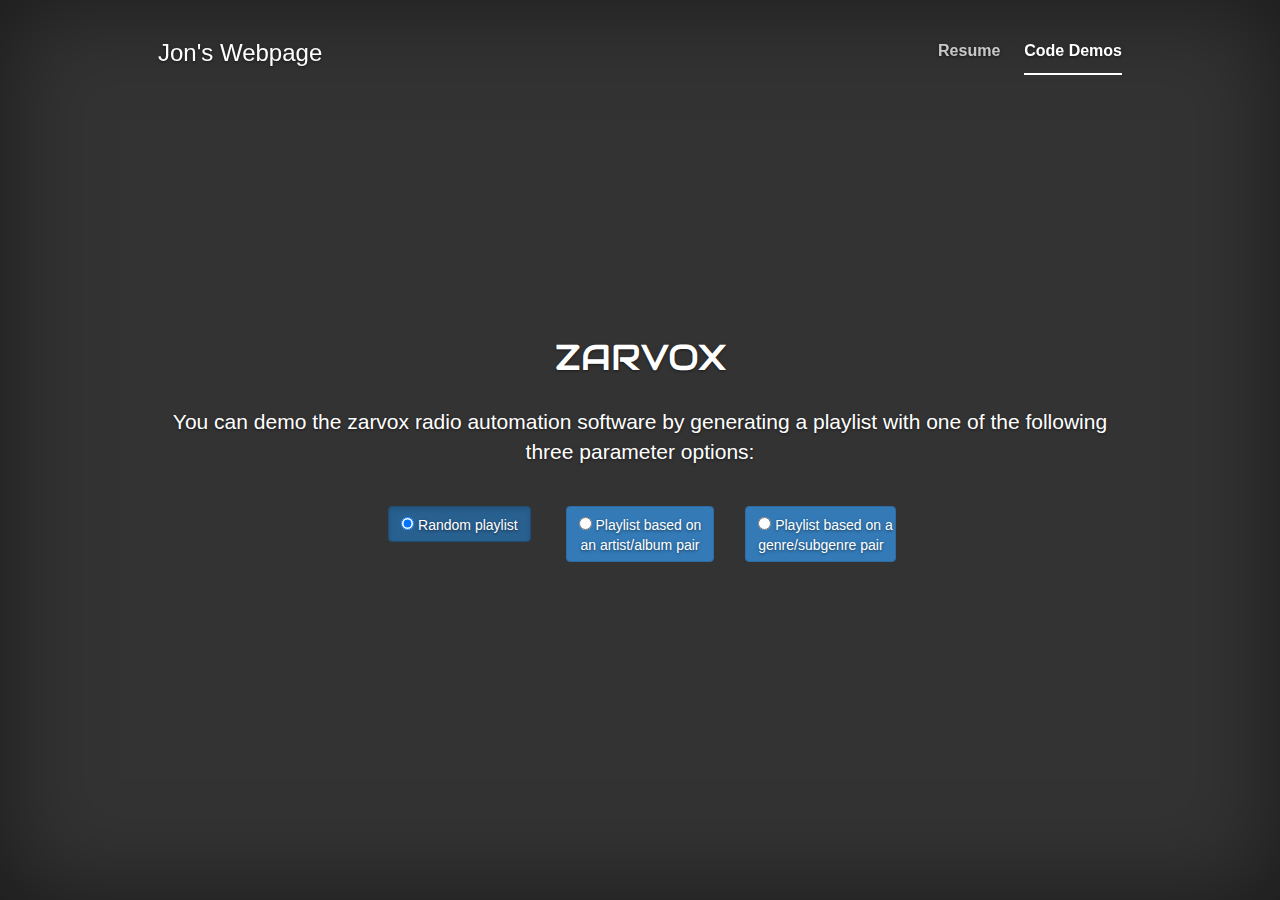
==== zarvox/index.html @ cf875658 "working on playlist showing" ====
<!DOCTYPE html>
<html lang="en">
	<head>
		<meta charset="utf-8"/>
		<meta http-equiv="X-UA-Compatible" content="IE=edge">
		<meta name="viewport" content="width=device-width, initial-scale=1">
	    <meta name="description" content="Zarvox Automated DJ Demo">
	    <meta name="author" content="Jon Sims">
	    <link rel="icon" href="../favicon.ico" />


		<title>Zarvox</title>
		<link href="../css/bootstrap.min.css" rel="stylesheet">
		<link href='https://fonts.googleapis.com/css?family=Audiowide' rel='stylesheet' type='text/css'>
		<link href="../css/cover.css" rel="stylesheet">
		<link href="../css/bootstrap-combobox.css" rel="stylesheet">
		<script type="text/javascript" src="../js/jquery-1.12.0.min.js"></script>
		<script type="text/javascript" src="../js/bootstrap-combobox.js"></script>


	    <!-- HTML5 shim and Respond.js for IE8 support of HTML5 elements and media queries -->
	    <!-- WARNING: Respond.js doesn't work if you view the page via file:// -->
	    <!--[if lt IE 9]>
	      <script src="https://oss.maxcdn.com/html5shiv/3.7.2/html5shiv.min.js"></script>
	      <script src="https://oss.maxcdn.com/respond/1.4.2/respond.min.js"></script>
	    <![endif]-->
    </script>
	</head>
	<body>


	    <div class="site-wrapper">

	      <div class="site-wrapper-inner">

	        <div class="cover-container">

	          <div class="masthead clearfix">
	            <div class="inner">
	              <h3 class="masthead-brand">Jon's Webpage</h3>
	              <nav>
	                <ul class="nav masthead-nav">
	                  <li><a href="/index.html">Resume</a></li>
	                  <li class="active"><a href="#">Code Demos</a></li>
	                </ul>
	              </nav>
	            </div>
	          </div>

	          <div class="inner cover" id="zarv">
	            <h1 style="font-family: 'Audiowide', cursive, Veranda, serif;">ZARVOX</h1> <br>
	            <div id="zarv-good" style="display:none">
					<p class="lead">
						You can demo the zarvox radio automation software by generating a playlist with one of the following three parameter options:
					</p>
					<br>
					<div class="row">
						<div class="btn-group" data-toggle="buttons">  
							<div class="col-md-4">
								<label id="option1" class="btn btn-primary active">    
									<input id="option1-button" type="radio" name="options"  autocomplete="off" checked> Random playlist  
								</label>
							</div>  
							<div class="col-md-4">
								<label id="option3" class="btn btn-primary">    
									<input  id="option3-button"type="radio" name="options" autocomplete="off"> Playlist based on<br>an artist/album pair
								</label>
							</div>
							<div class="col-md-4">
								<label id="option2" class="btn btn-primary">    
									<input id="option2-button" type="radio" name="options" autocomplete="off"> Playlist based on a<br>genre/subgenre pair
								</label>
							</div>  
						</div>
					</div>
					<br>
					<div class="row" id="adOptions" style="display:none"> 
						<p class="lead">Additional options:</p>
						<br>
						<form class="form"> 
							<div class="form-group"> 
								<div class="col-md-6"> 
									<label class="control-label" id="adOption1Label">lol</label>
									<select class="combobox input-large form-control" id="adOption1">  
            						</select>
								</div>
							</div> 
							<div class="form-group"> 
								<div class="col-md-6"> 
									<label class="control-label" id="adOption2Label">lllooll</label>
									<select class="combobox input-large form-control" id="adOption2"> 
           							</select> 
								</div>
							</div> 
						</form>
					</div>
				</div>
				<div id="zarv-meh" style="display:none">
					<p class="lead">
						Error with demo: another user is currently generating a playlist with Zarvox. Due to this project not yet being completely implemented, such that multiple instances can be run by one person's credentials, we cannot currently let multiple playlists be generated at once. However, you can look at their playlist being generated <a href='playlist.html'>here.</a>
					</p>
				</div>
				<div id="zarv-bad" style="display:none">
					<p class="lead" >
						Error with Zarvox program; contact Jon for questions.
					</p>
				</div>
				
	          </div>

	          <!-- <div class="mastfoot">
	            <div class="inner">
	              <p></p>
	            </div>
	          </div> -->

	        </div>

	      </div>

	    </div>

		<script type="text/javascript">
			var adOptionsData = [];
			var termOut;

		    dealWithCSV = function(data){
				var dataStr = new String(data);
				var lines = dataStr.split(/\n/).filter( function(str) {
					return str.length>3; });
				var db = [];
				lines.forEach( function(line) {
					newline = line.split(',');
					if (!(newline[0] in db))
						db[newline[0]] = []
					db[newline[0]].push(newline.splice(1))
				});
				adOptionsData.push(db);
			}

			$.get('./zarvox_term.out', {},
			  	function(data){
				    var dataStr = new String(data);
				    termOut = dataStr.split(/\n/).filter(function(str){
				    	return str.length>3; } );

				    var start;
				    var end;
				    if (isNaN(termOut[0]))
					    start = new Date(0);
					else
						start = new Date(parseInt(termOut[0]));
				    if (isNaN(termOut.slice(-1)[0]))
					    end = new Date(0);
					else
						end = new Date(parseInt(termOut.slice(-1)[0]));

				    if (start.getFullYear() > 2015) {
				    	if (end.getFullYear() > 2015) {
							$.get('./albums.csv', {}, dealWithCSV, 'text text');
							$.get('./subgenres.csv', {}, dealWithCSV, 'text text');
				    		$("#zarv-good").toggle();
							$(document).ready(function () {
				    			$('.combobox').combobox({bsVersion: '3'});
				    		});
				    		var adOptionsKeys = [["an Artist", "a Genre"], ["an Album", "a Subgenre"]]
				    		optChange1 = function(i) {
				    			var $dropdown = $("#adOption1");
								$dropdown.empty();
								$dropdown.append($('<option selected="selected"></option>').val("").html("Select "+adOptionsKeys[0][i]));

								Object.keys(adOptionsData[i]).forEach(function(key) {
									$dropdown.append($('<option></option>').val(key).html(key));
								});

					    		$('#adOption1').combobox('refresh');
				    		}
							optChange2 = function(i) {
								var $dropdown = $("#adOption1");							
								var key = $dropdown.val();

								var $secondChoice = $("#adOption2");
								$secondChoice.empty();
								$secondChoice.append($('<option selected="selected"></option>').val("").html("Select "+adOptionsKeys[1][i]));

								if (key in adOptionsData[i]) {
									adOptionsData[i][key].forEach( function(value) {
										$secondChoice.append($('<option></option>').val(value[1]).html(value[0]));
									});
								}

					    		$('#adOption2').combobox('refresh');
							}
							optChange2Albums = function(){
								optChange2(0);
							}
							optChange2Subgenres = function(){
								optChange2(1);
							}

				    		$( "#option1-button" ).click(function() {
				    			if ($("#adOptions").css("display") !== "none"){
				    				$("#adOptions").toggle();}
								$("#option1").addClass("active");
								$("#option2").removeClass("active");
								$("#option3").removeClass("active");
							});
				    		$( "#option2-button" ).click(function() {
				    			if (! $("#option2").hasClass("active")) {
									$("#option2").addClass("active");
									$("#option1").removeClass("active");
									$("#option3").removeClass("active");
					    			if ($("#adOptions").css("display") === "none"){
					    				$("#adOptions").toggle();}
					    			$("#adOption1Label").html("Genre");
					    			$("#adOption2Label").html("Subgenre");
					    			optChange1(0);
									$("#adOption1").change(optChange2Albums);

								}	
							});
				    		$( "#option3-button" ).click(function() {
				    			if (! $("#option3").hasClass("active")) {
									$("#option3").addClass("active");
									$("#option2").removeClass("active");
									$("#option1").removeClass("active");
					    			if ($("#adOptions").css("display") === "none"){
					    				$("#adOptions").toggle();}
					    			$("#adOption1Label").html("Artist");
					    			$("#adOption2Label").html("Album");
					    			optChange1(1);
									$("#adOption1").change(optChange2Subgenres);
								}
							});
							
				    	}
				    	else {
				    		$("#zarv-meh").toggle();
						}
				    }
				    else {
				    		$("#zarv-bad").toggle();

				    }
			}, 'text text');
		</script>

	</body>
</html>
---- css/cover.css ----
/*
 * Globals
 */

/* Links */
a,
a:focus,
a:hover {
  color: #fff;
}

/* Custom default button */
.btn-default,
.btn-default:hover,
.btn-default:focus {
  color: #333;
  text-shadow: none; /* Prevent inheritence from `body` */
  background-color: #fff;
  border: 1px solid #fff;
}


/*
 * Base structure
 */

html,
body {
  height: 100%;
  background-color: #333;
}
body {
  color: #fff;
  text-align: center;
  text-shadow: 0 1px 3px rgba(0,0,0,.5);
}

/* Extra markup and styles for table-esque vertical and horizontal centering */
.site-wrapper {
  display: table;
  width: 100%;
  height: 100%; /* For at least Firefox */
  min-height: 100%;
  -webkit-box-shadow: inset 0 0 100px rgba(0,0,0,.5);
          box-shadow: inset 0 0 100px rgba(0,0,0,.5);
}
.site-wrapper-inner {
  display: table-cell;
  vertical-align: top;
}
.cover-container {
  margin-right: auto;
  margin-left: auto;
}

/* Padding for spacing */
.inner {
  padding: 30px;
}


/*
 * Header
 */
.masthead-brand {
  margin-top: 10px;
  margin-bottom: 10px;
}

.masthead-nav > li {
  display: inline-block;
}
.masthead-nav > li + li {
  margin-left: 20px;
}
.masthead-nav > li > a {
  padding-right: 0;
  padding-left: 0;
  font-size: 16px;
  font-weight: bold;
  color: #fff; /* IE8 proofing */
  color: rgba(255,255,255,.75);
  border-bottom: 2px solid transparent;
}
.masthead-nav > li > a:hover,
.masthead-nav > li > a:focus {
  background-color: transparent;
  border-bottom-color: #a9a9a9;
  border-bottom-color: rgba(255,255,255,.25);
}
.masthead-nav > .active > a,
.masthead-nav > .active > a:hover,
.masthead-nav > .active > a:focus {
  color: #fff;
  border-bottom-color: #fff;
}

@media (min-width: 768px) {
  .masthead-brand {
    float: left;
  }
  .masthead-nav {
    float: right;
  }
}


/*
 * Cover
 */

.cover {
  padding: 0 20px;
}
.cover .btn-lg {
  padding: 10px 20px;
  font-weight: bold;
}


/*
 * Footer
 */

.mastfoot {
  color: #999; /* IE8 proofing */
  color: rgba(255,255,255,.5);
}


/*
 * Affix and center
 */

@media (min-width: 768px) {
  /* Pull out the header and footer */
  .masthead {
    position: fixed;
    top: 0;
  }
  .mastfoot {
    position: fixed;
    bottom: 0;
  }
  /* Start the vertical centering */
  .site-wrapper-inner {
    vertical-align: middle;
  }
  /* Handle the widths */
  .masthead,
  .mastfoot,
  .cover-container {
    width: 100%; /* Must be percentage or pixels for horizontal alignment */
  }
}

@media (min-width: 880px) {
  .masthead,
  .mastfoot,
  .cover-container {
    width: 90%;
  }
}
@media (min-width: 992px) {
  .masthead,
  .mastfoot,
  .cover-container {
    width: 85%;
  }
}
@media (min-width: 1150px) {
  .masthead,
  .mastfoot,
  .cover-container {
    width: 80%;
  }
}
@media (min-width: 1500px) {
  .masthead,
  .mastfoot,
  .cover-container {
    width: 1200px;
  }
}
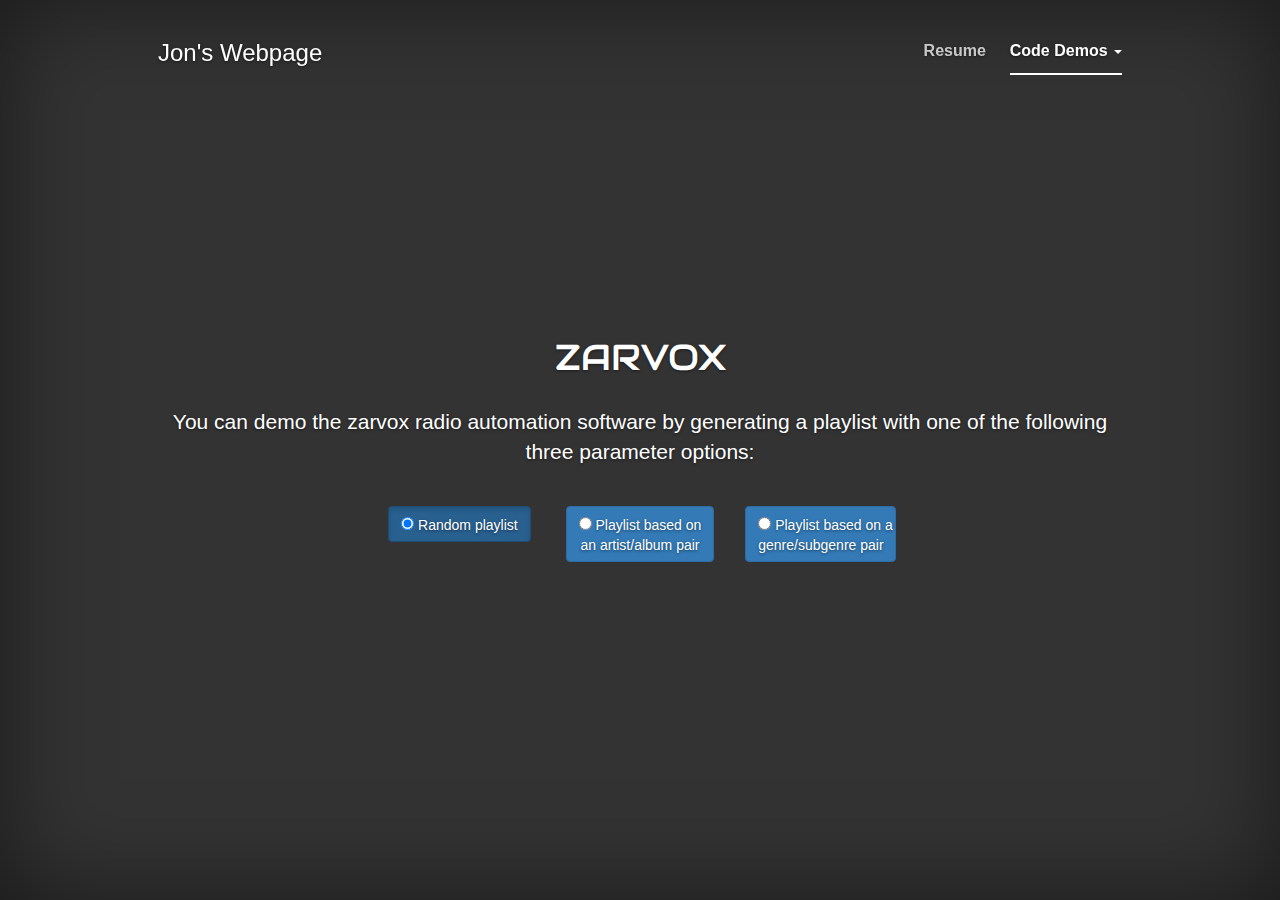
==== commit 7135b200: "working on navbar" ====
--- a/zarvox/index.html
+++ b/zarvox/index.html
@@ -11,12 +11,12 @@
 
 		<title>Zarvox</title>
 		<link href="../css/bootstrap.min.css" rel="stylesheet">
-		<link href='https://fonts.googleapis.com/css?family=Audiowide' rel='stylesheet' type='text/css'>
 		<link href="../css/cover.css" rel="stylesheet">
 		<link href="../css/bootstrap-combobox.css" rel="stylesheet">
 		<script type="text/javascript" src="../js/jquery-1.12.0.min.js"></script>
+		<script type="text/javascript" src="../js/bootstrap.js"></script>
 		<script type="text/javascript" src="../js/bootstrap-combobox.js"></script>
-
+		<link href='https://fonts.googleapis.com/css?family=Audiowide' rel='stylesheet' type='text/css'>
 
 	    <!-- HTML5 shim and Respond.js for IE8 support of HTML5 elements and media queries -->
 	    <!-- WARNING: Respond.js doesn't work if you view the page via file:// -->
@@ -41,7 +41,19 @@
 	              <nav>
 	                <ul class="nav masthead-nav">
 	                  <li><a href="/index.html">Resume</a></li>
-	                  <li class="active"><a href="#">Code Demos</a></li>
+	                  <li class="active dropdown">
+				          <a id="code-samps" data-target="#" data-toggle="dropdown"  aria-haspopup="true" aria-expanded="false">
+						    Code Demos
+						    <span class="caret"></span>
+						  </a>
+						  <ul class="dropdown-menu" aria-labelledby="code-samps">
+						    <li class="dropdown-item"><a href="/zarvox/index.html"> Zarvox Radio Automation </a></li>
+						    <li class="dropdown-item"><a href="http://eventi.pugetsound.edu"> Eventi: Campus Life Extended </a></li>
+  <li class="dropdown-divider"></li>
+						    <li class="dropdown-item"><a href="https://ups-off-campus-housing.herokuapp.com"> Off-Campus Housing Search </a></li>
+						    <li class="dropdown-item"><a href="/zarvox/playlist.html"> yolo </a></li>
+						  </ul>
+					  </li>	
 	                </ul>
 	              </nav>
 	            </div>
--- a/css/cover.css
+++ b/css/cover.css
@@ -94,6 +94,12 @@
   color: #fff;
   border-bottom-color: #fff;
 }
+.nav .open > a:focus {
+  background-color: inherit;
+}
+.dropdown:hover .dropdown-menu {
+display: block;
+}
 
 @media (min-width: 768px) {
   .masthead-brand {
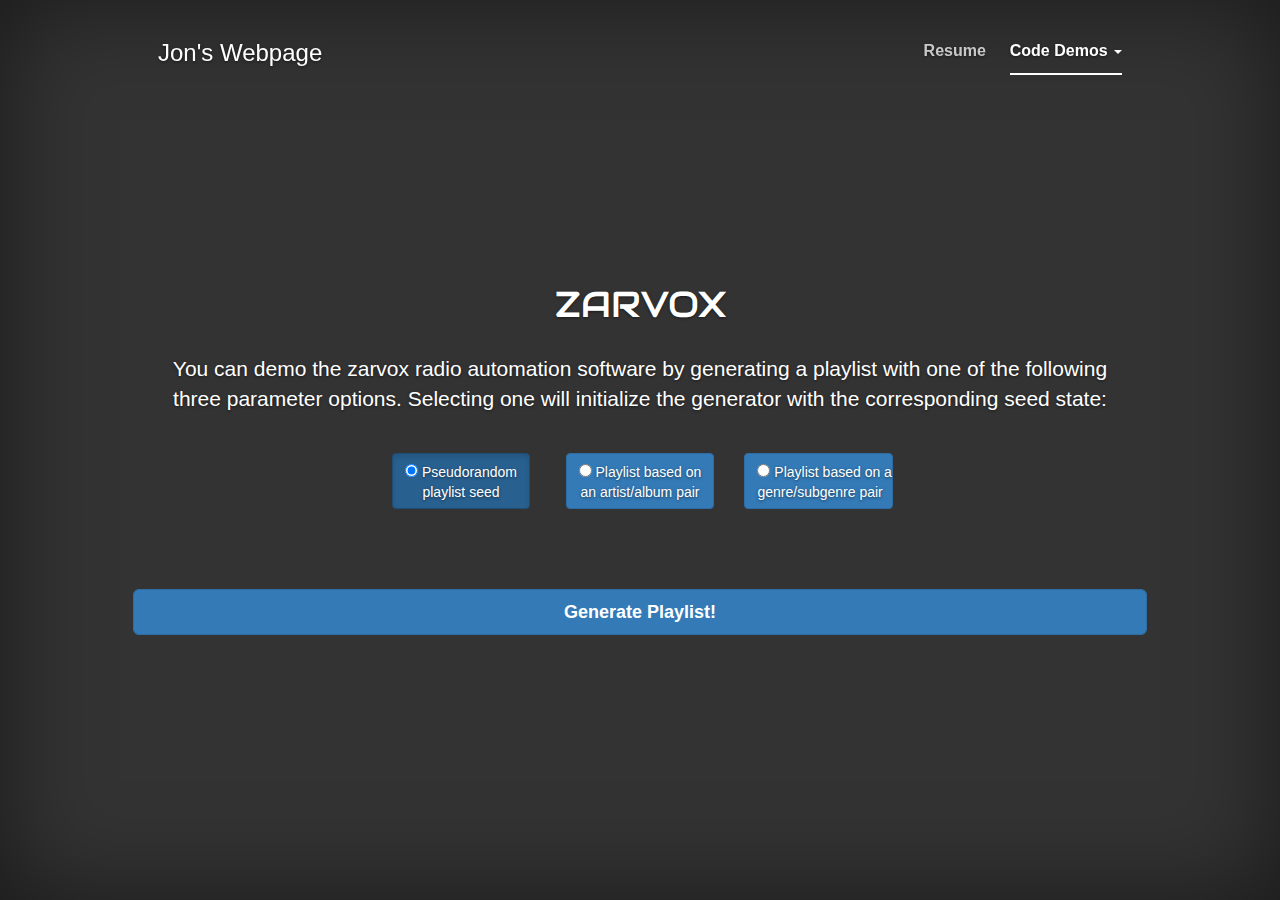
==== commit c3065d5e: "work on zarv, todo: website   finish navbar w/ resume .pdf .txt   download overrefract.php   work on" ====
--- a/zarvox/index.html
+++ b/zarvox/index.html
@@ -16,6 +16,7 @@
 		<script type="text/javascript" src="../js/jquery-1.12.0.min.js"></script>
 		<script type="text/javascript" src="../js/bootstrap.js"></script>
 		<script type="text/javascript" src="../js/bootstrap-combobox.js"></script>
+		<script type="text/javascript" src="../js/papaparse.min.js"></script>
 		<link href='https://fonts.googleapis.com/css?family=Audiowide' rel='stylesheet' type='text/css'>
 
 	    <!-- HTML5 shim and Respond.js for IE8 support of HTML5 elements and media queries -->
@@ -24,7 +25,7 @@
 	      <script src="https://oss.maxcdn.com/html5shiv/3.7.2/html5shiv.min.js"></script>
 	      <script src="https://oss.maxcdn.com/respond/1.4.2/respond.min.js"></script>
 	    <![endif]-->
-    </script>
+    <!-- </script> -->
 	</head>
 	<body>
 
@@ -36,41 +37,25 @@
 	        <div class="cover-container">
 
 	          <div class="masthead clearfix">
-	            <div class="inner">
-	              <h3 class="masthead-brand">Jon's Webpage</h3>
-	              <nav>
-	                <ul class="nav masthead-nav">
-	                  <li><a href="/index.html">Resume</a></li>
-	                  <li class="active dropdown">
-				          <a id="code-samps" data-target="#" data-toggle="dropdown"  aria-haspopup="true" aria-expanded="false">
-						    Code Demos
-						    <span class="caret"></span>
-						  </a>
-						  <ul class="dropdown-menu" aria-labelledby="code-samps">
-						    <li class="dropdown-item"><a href="/zarvox/index.html"> Zarvox Radio Automation </a></li>
-						    <li class="dropdown-item"><a href="http://eventi.pugetsound.edu"> Eventi: Campus Life Extended </a></li>
-  <li class="dropdown-divider"></li>
-						    <li class="dropdown-item"><a href="https://ups-off-campus-housing.herokuapp.com"> Off-Campus Housing Search </a></li>
-						    <li class="dropdown-item"><a href="/zarvox/playlist.html"> yolo </a></li>
-						  </ul>
-					  </li>	
-	                </ul>
-	              </nav>
-	            </div>
+		          <script type="text/javascript">
+						$(document).ready(function () {
+					    	$("div.masthead").load("/masthead.html");
+						});
+					</script>
 	          </div>
 
 	          <div class="inner cover" id="zarv">
 	            <h1 style="font-family: 'Audiowide', cursive, Veranda, serif;">ZARVOX</h1> <br>
 	            <div id="zarv-good" style="display:none">
 					<p class="lead">
-						You can demo the zarvox radio automation software by generating a playlist with one of the following three parameter options:
+						You can demo the zarvox radio automation software by generating a playlist with one of the following three parameter options. Selecting one will initialize the generator with the corresponding seed state:
 					</p>
 					<br>
 					<div class="row">
-						<div class="btn-group" data-toggle="buttons">  
+						<div class="btn-group" >  
 							<div class="col-md-4">
 								<label id="option1" class="btn btn-primary active">    
-									<input id="option1-button" type="radio" name="options"  autocomplete="off" checked> Random playlist  
+									<input id="option1-button" type="radio" name="options"  autocomplete="off" checked> Pseudorandom<br>playlist seed  
 								</label>
 							</div>  
 							<div class="col-md-4">
@@ -92,19 +77,27 @@
 						<form class="form"> 
 							<div class="form-group"> 
 								<div class="col-md-6"> 
-									<label class="control-label" id="adOption1Label">lol</label>
+									<label class="control-label" id="adOption1Label">option1</label>
 									<select class="combobox input-large form-control" id="adOption1">  
             						</select>
 								</div>
 							</div> 
 							<div class="form-group"> 
 								<div class="col-md-6"> 
-									<label class="control-label" id="adOption2Label">lllooll</label>
+									<label class="control-label" id="adOption2Label">option2</label>
 									<select class="combobox input-large form-control" id="adOption2"> 
            							</select> 
 								</div>
 							</div> 
 						</form>
+					</div>
+					<div class="row" id="generate"> 
+						<br>
+						<br>
+						<br>
+						<button type="button" class="btn btn-primary btn-lg btn-block">	
+							<a href="/zarvox/playlist.html">Generate Playlist!</a>
+						</button>
 					</div>
 				</div>
 				<div id="zarv-meh" style="display:none">
@@ -137,15 +130,13 @@
 			var termOut;
 
 		    dealWithCSV = function(data){
-				var dataStr = new String(data);
-				var lines = dataStr.split(/\n/).filter( function(str) {
-					return str.length>3; });
 				var db = [];
-				lines.forEach( function(line) {
-					newline = line.split(',');
-					if (!(newline[0] in db))
-						db[newline[0]] = []
-					db[newline[0]].push(newline.splice(1))
+				Papa.parse(data)['data'].forEach( function(line) {
+					if (line.length === 3) {
+						if (!(line[0] in db))
+							db[line[0]] = [];
+						db[line[0]].push(line.splice(1));
+					}
 				});
 				adOptionsData.push(db);
 			}
--- a/css/cover.css
+++ b/css/cover.css
@@ -62,6 +62,9 @@
 /*
  * Header
  */
+.masthead {
+  z-index: 500;
+}
 .masthead-brand {
   margin-top: 10px;
   margin-bottom: 10px;
@@ -81,6 +84,7 @@
   color: #fff; /* IE8 proofing */
   color: rgba(255,255,255,.75);
   border-bottom: 2px solid transparent;
+  margin-bottom: -2px;
 }
 .masthead-nav > li > a:hover,
 .masthead-nav > li > a:focus {
@@ -98,7 +102,7 @@
   background-color: inherit;
 }
 .dropdown:hover .dropdown-menu {
-display: block;
+  display: block;
 }
 
 @media (min-width: 768px) {
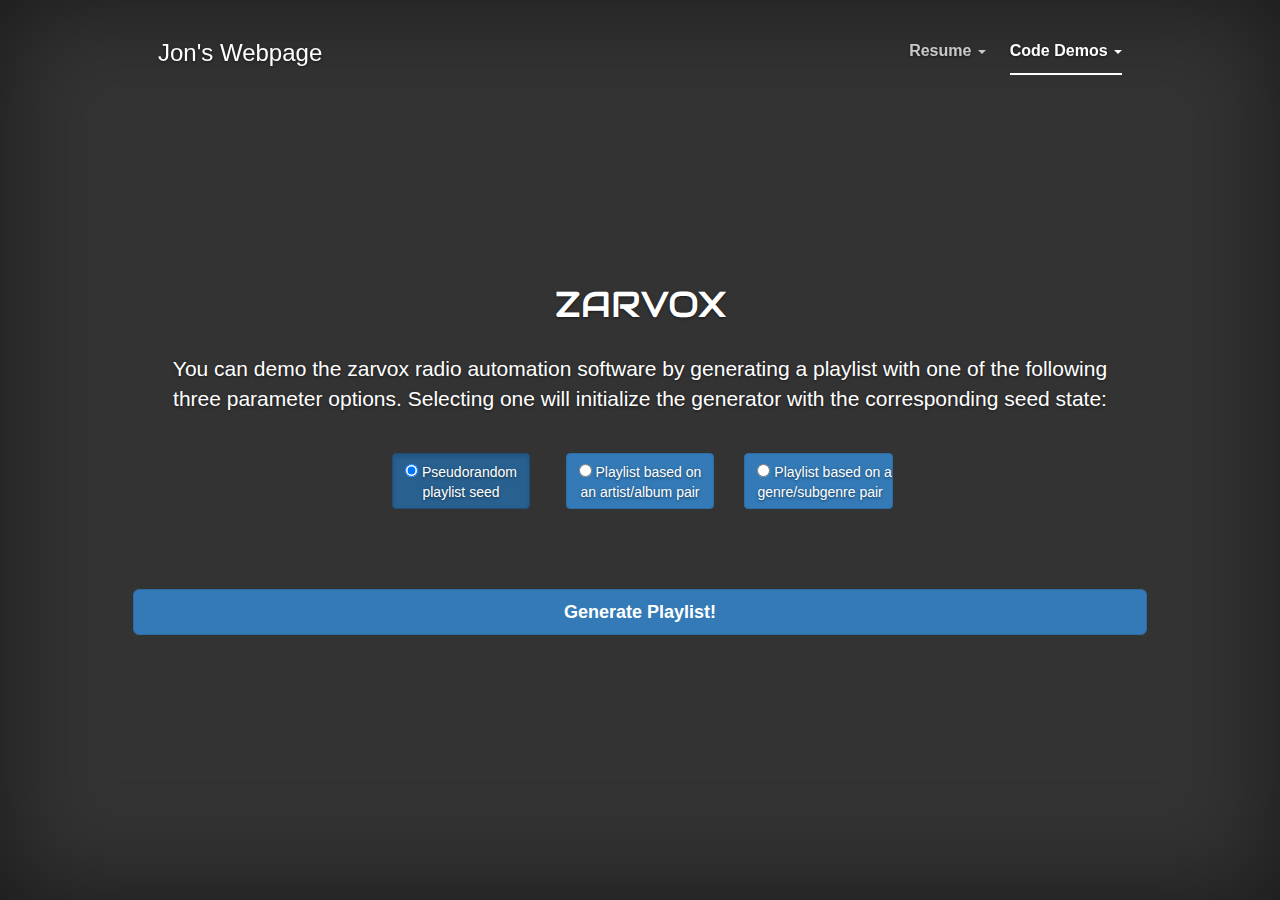
==== commit 351d3479: "navbar fixing" ====
--- a/zarvox/index.html
+++ b/zarvox/index.html
@@ -39,7 +39,9 @@
 	          <div class="masthead clearfix">
 		          <script type="text/javascript">
 						$(document).ready(function () {
-					    	$("div.masthead").load("/masthead.html");
+					    	$("div.masthead").load("/masthead.html", function() {
+						    	$("#code-samps").parent().addClass("active");
+						    });
 						});
 					</script>
 	          </div>
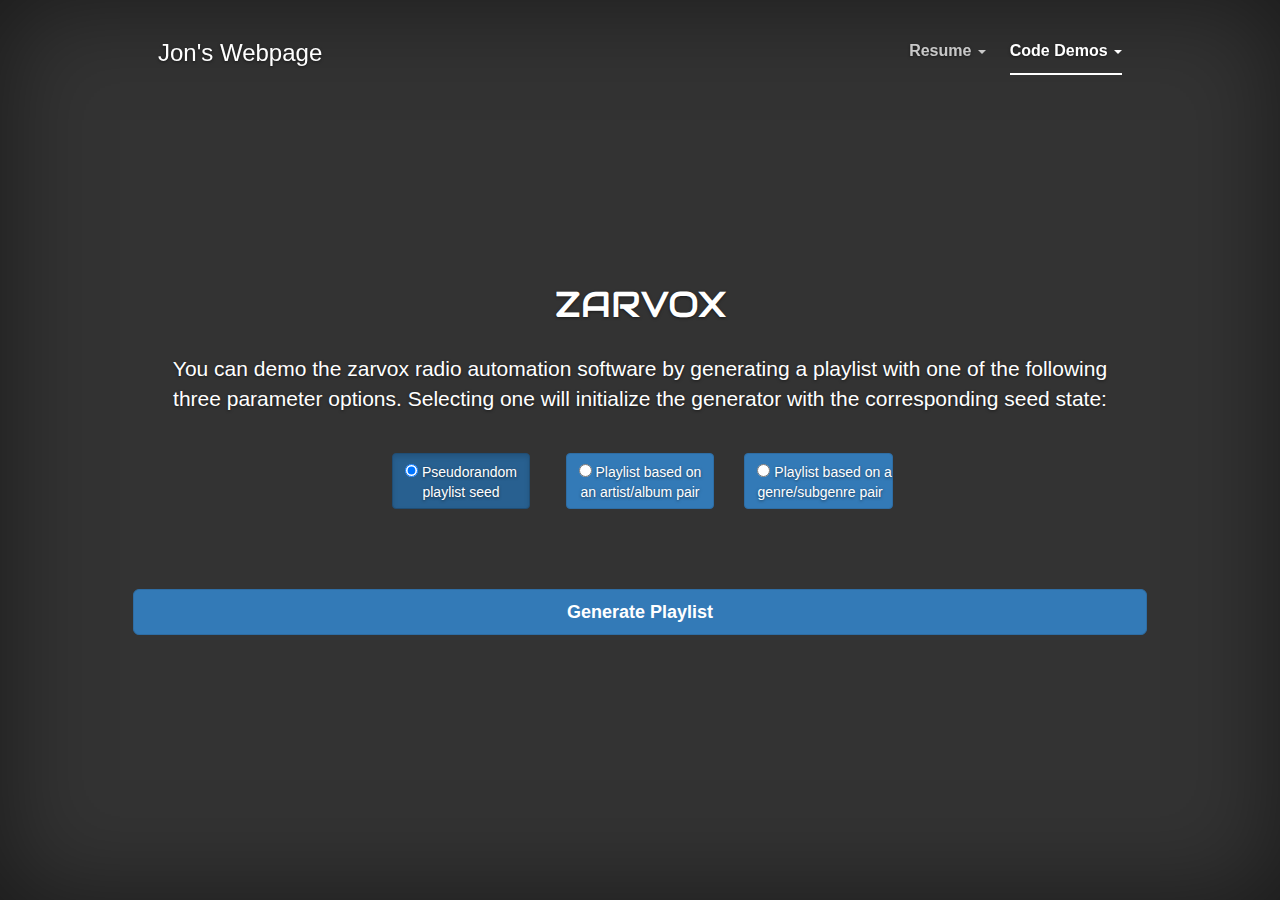
==== commit d29de1aa: "forms work" ====
--- a/zarvox/index.html
+++ b/zarvox/index.html
@@ -6,18 +6,18 @@
 		<meta name="viewport" content="width=device-width, initial-scale=1">
 	    <meta name="description" content="Zarvox Automated DJ Demo">
 	    <meta name="author" content="Jon Sims">
-	    <link rel="icon" href="../favicon.ico" />
+	    <link rel="icon" href="/favicon.ico" />
 
 
 		<title>Zarvox</title>
-		<link href="../css/bootstrap.min.css" rel="stylesheet">
-		<link href="../css/cover.css" rel="stylesheet">
-		<link href="../css/bootstrap-combobox.css" rel="stylesheet">
-		<script type="text/javascript" src="../js/jquery-1.12.0.min.js"></script>
-		<script type="text/javascript" src="../js/bootstrap.js"></script>
-		<script type="text/javascript" src="../js/bootstrap-combobox.js"></script>
-		<script type="text/javascript" src="../js/papaparse.min.js"></script>
+		<link href="/css/bootstrap.min.css" rel="stylesheet">
+		<link href="/css/cover.css" rel="stylesheet">
+		<link href="/css/bootstrap-combobox.css" rel="stylesheet">
 		<link href='https://fonts.googleapis.com/css?family=Audiowide' rel='stylesheet' type='text/css'>
+		<script type="text/javascript" src="/js/jquery-1.12.0.min.js"></script>
+		<script type="text/javascript" src="/js/bootstrap.js"></script>
+		<script type="text/javascript" src="/js/bootstrap-combobox.js"></script>
+		<script type="text/javascript" src="./js/papaparse.min.js"></script>
 
 	    <!-- HTML5 shim and Respond.js for IE8 support of HTML5 elements and media queries -->
 	    <!-- WARNING: Respond.js doesn't work if you view the page via file:// -->
@@ -73,10 +73,9 @@
 						</div>
 					</div>
 					<br>
-					<div class="row" id="adOptions" style="display:none"> 
-						<p class="lead">Additional options:</p>
-						<br>
-						<form class="form"> 
+					<form action="/zarvox/playlist.html" class="form" method="get">
+						<div class="row" id="adOptions" style="display:none"> 
+							<p class="lead">Additional options:</p>
 							<div class="form-group"> 
 								<div class="col-md-6"> 
 									<label class="control-label" id="adOption1Label">option1</label>
@@ -91,16 +90,14 @@
            							</select> 
 								</div>
 							</div> 
-						</form>
-					</div>
-					<div class="row" id="generate"> 
-						<br>
-						<br>
-						<br>
-						<button type="button" class="btn btn-primary btn-lg btn-block">	
-							<a href="/zarvox/playlist.html">Generate Playlist!</a>
-						</button>
-					</div>
+						</div>
+						<div class="row" id="generate"> 
+							<br>
+							<br>
+							<br>
+							<input type="submit" class="btn btn-primary btn-lg btn-block" value="Generate Playlist"/>	
+						</div>
+					</form>
 				</div>
 				<div id="zarv-meh" style="display:none">
 					<p class="lead">
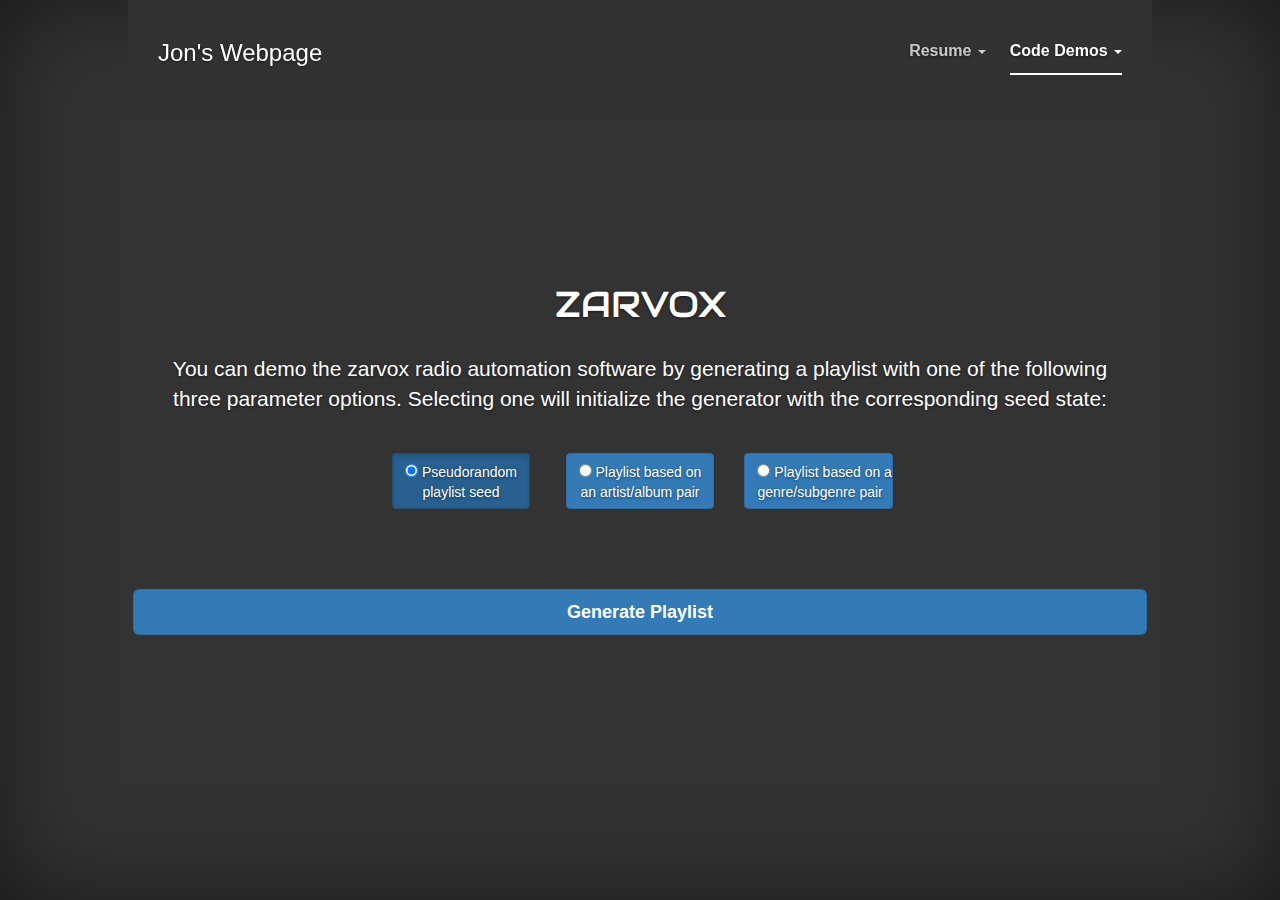
==== commit 3ee6ff9a: "major overhaul of resume_extras and navbar" ====
--- a/zarvox/index.html
+++ b/zarvox/index.html
@@ -17,7 +17,7 @@
 		<script type="text/javascript" src="/js/jquery-1.12.0.min.js"></script>
 		<script type="text/javascript" src="/js/bootstrap.js"></script>
 		<script type="text/javascript" src="/js/bootstrap-combobox.js"></script>
-		<script type="text/javascript" src="./js/papaparse.min.js"></script>
+		<script type="text/javascript" src="/js/papaparse.min.js"></script>
 
 	    <!-- HTML5 shim and Respond.js for IE8 support of HTML5 elements and media queries -->
 	    <!-- WARNING: Respond.js doesn't work if you view the page via file:// -->
--- a/css/cover.css
+++ b/css/cover.css
@@ -64,6 +64,8 @@
  */
 .masthead {
   z-index: 500;
+  background: rgba(51,51,51,.825);
+
 }
 .masthead-brand {
   margin-top: 10px;
